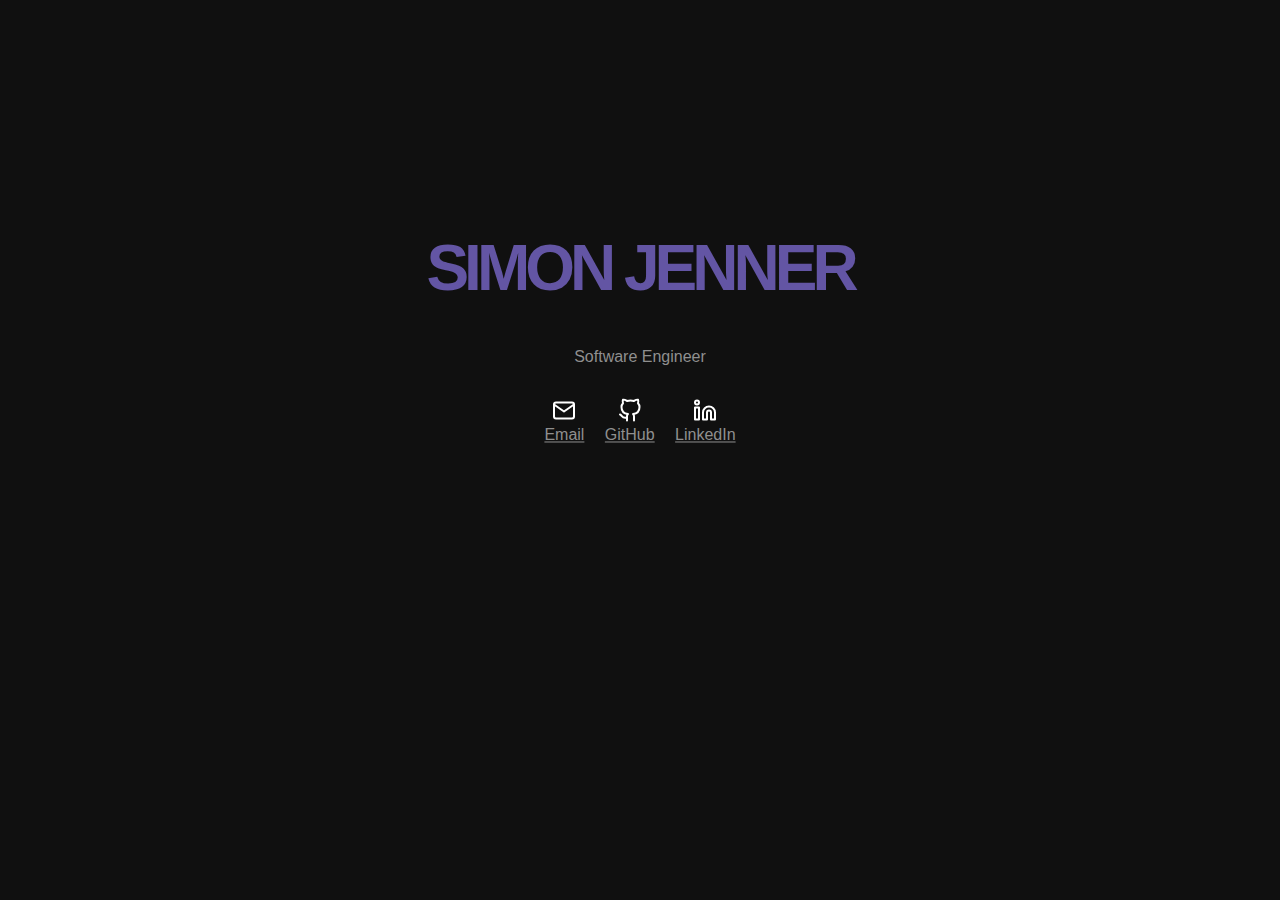
==== index.html @ d97774bc "Initial commit" ====
<!DOCTYPE html>
<html lang="en">

  <head>
    <meta charset="utf-8">
    <link rel="shortcut icon" type="image/x-icon" href="img/favicon.ico"/>
    <meta name="viewport" content="width=device-width, initial-scale=1">

    <meta name="description" content="Personal website for Simon Jenner." />
    <meta name="keywords" content="" />
    <meta name="author" content="Simon Jenner" />

    <meta property="og:title" content="Simon Jenner" />
    <meta property="og:description" content="Personal website for Simon Jenner." />
    <meta property="og:url" content="https://simonj.dev" />
    <meta property="og:type" content="website" />
    <meta property="og:locale" content="en_GB" />
    <meta property="og:image" content="https://simonj.dev/img/banner.jpg" />

    <link rel="stylesheet" href="css/shared.css">
    <link rel="stylesheet" href="css/index.css">

    <title>Simon Jenner</title>
  </head>

  <body>
    <section id="centered">
      <h1 class="linear-wipe">Simon Jenner</h1>
      <p>Software Engineer</p>

      <div id="links">
        <a href="mailto:simjenner3@gmail.com">
          <img src="img/mail.svg">
          <p>Email</p>
        </a>
        <a target="_blank" href="https://github.com/psidex">
          <img src="img/github.svg">
          <p>GitHub</p>
        </a>
        <a target="_blank" href="https://www.linkedin.com/in/simon-j-jenner/">
          <img src="img/linkedin.svg">
          <p>LinkedIn</p>
        </a>
      </div>

    </section>
  </body>

</html>
---- css/shared.css ----
* {
    color: #8f8f8f;
}

body {
    background-color: #101010;
    margin: auto;
    width: 75vw;

    text-align: center;
    font-family: segoe ui,Helvetica,Arial,sans-serif;
    word-wrap: break-word;
}

@media only screen and (max-width: 1000px) {
    body {
        width: 100vw;
    }
}

h1 {
    font-size: 2em;
}

h2 {
    font-size: 1.5em;
}

.fade-in {
    animation: fadeIn ease 1s;
}
@keyframes fadeIn {
    0% {opacity:0;}
    100% {opacity:1;}
}
---- css/index.css ----
#centered {
    position: absolute;
    width: 100%;
    top: 30%;
    left: 50%;
    transform: translate(-50%, -30%);
}

#avatarImg {
    width: 6em;
    border-radius: 10em;
    border-width: 0.2em;
    border-style: solid;
    border-color: #2c2c2c;
}

#links {
    margin-top: 2em;
}

#links>a {
    display: inline-block;
    margin-left: 0.5em;
    margin-right: 0.5em;
}

#links>a>p {
    margin-top: 0;
}

#links>a>img {
    filter: invert(100%);
}

h1 {
    background: linear-gradient(90deg, #6355a4, #6355a4, #e89a3e, #e89a3e);
    background-size: 300%;
    font-family: Arial, Helvetica, sans-serif;
    font-weight: 900;
    font-size: 5vw;
    letter-spacing: -5px;
    text-transform: uppercase;
    -webkit-background-clip: text;
    -webkit-text-fill-color: transparent;
    animation: animated_text 3s ease-in-out infinite;
    -moz-animation: animated_text 3s ease-in-out infinite;
    -webkit-animation: animated_text 3s ease-in-out infinite;
}

@keyframes animated_text {
    0% {
        background-position: 0px 50%;
    }

    50% {
        background-position: 100% 50%;
    }

    100% {
        background-position: 0px 50%;
    }
}
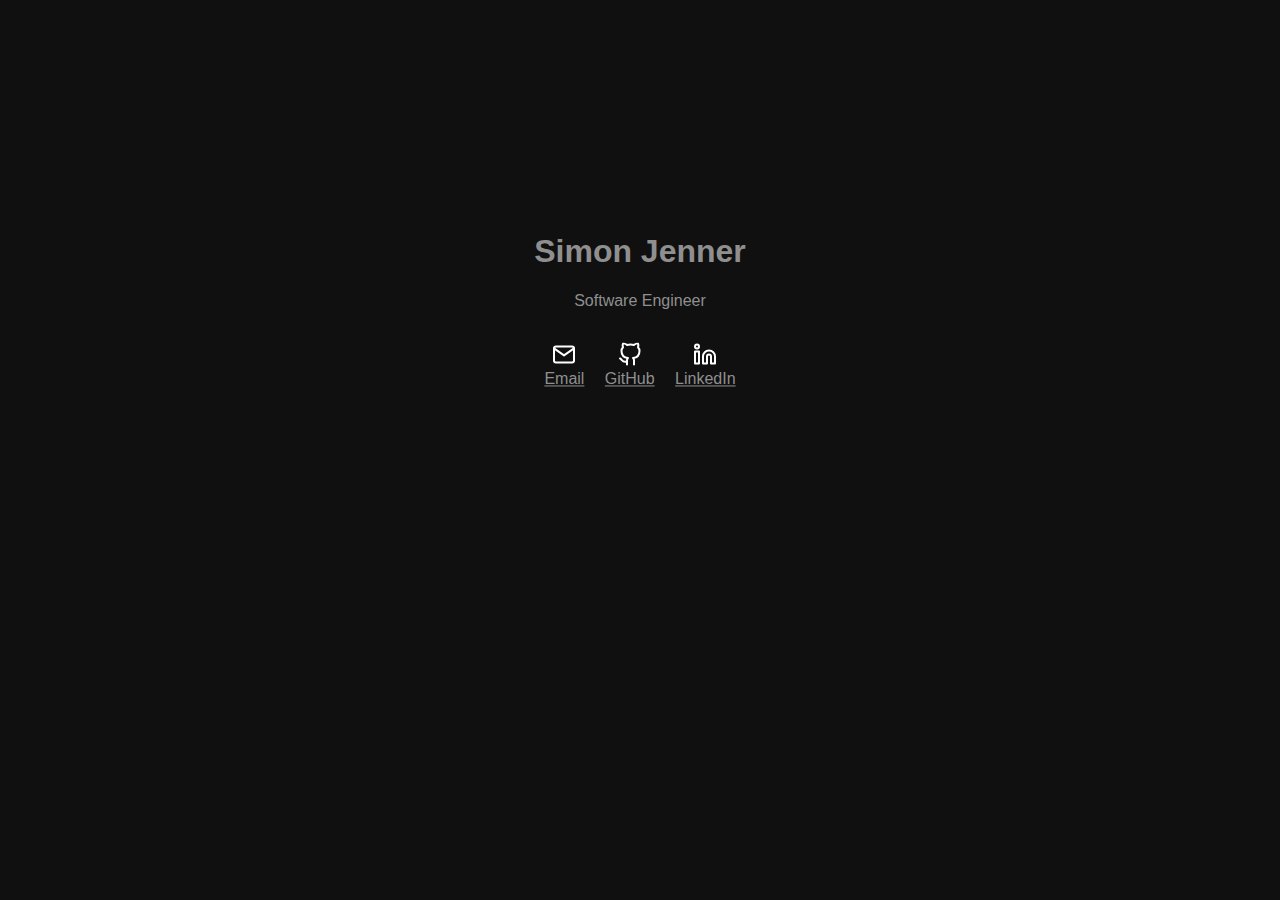
==== commit cb6edbc6: "Update to latest" ====
--- a/index.html
+++ b/index.html
@@ -25,7 +25,7 @@
 
   <body>
     <section id="centered">
-      <h1 class="linear-wipe">Simon Jenner</h1>
+      <h1>Simon Jenner</h1>
       <p>Software Engineer</p>
 
       <div id="links">
@@ -46,4 +46,4 @@
     </section>
   </body>
 
-</html>
+</html>--- a/css/shared.css
+++ b/css/shared.css
@@ -8,7 +8,7 @@
     width: 75vw;
 
     text-align: center;
-    font-family: segoe ui,Helvetica,Arial,sans-serif;
+    font-family: segoe ui, Helvetica, Arial, sans-serif;
     word-wrap: break-word;
 }
 
@@ -29,7 +29,13 @@
 .fade-in {
     animation: fadeIn ease 1s;
 }
+
 @keyframes fadeIn {
-    0% {opacity:0;}
-    100% {opacity:1;}
-}
+    0% {
+        opacity: 0;
+    }
+
+    100% {
+        opacity: 1;
+    }
+}--- a/css/index.css
+++ b/css/index.css
@@ -30,33 +30,4 @@
 
 #links>a>img {
     filter: invert(100%);
-}
-
-h1 {
-    background: linear-gradient(90deg, #6355a4, #6355a4, #e89a3e, #e89a3e);
-    background-size: 300%;
-    font-family: Arial, Helvetica, sans-serif;
-    font-weight: 900;
-    font-size: 5vw;
-    letter-spacing: -5px;
-    text-transform: uppercase;
-    -webkit-background-clip: text;
-    -webkit-text-fill-color: transparent;
-    animation: animated_text 3s ease-in-out infinite;
-    -moz-animation: animated_text 3s ease-in-out infinite;
-    -webkit-animation: animated_text 3s ease-in-out infinite;
-}
-
-@keyframes animated_text {
-    0% {
-        background-position: 0px 50%;
-    }
-
-    50% {
-        background-position: 100% 50%;
-    }
-
-    100% {
-        background-position: 0px 50%;
-    }
 }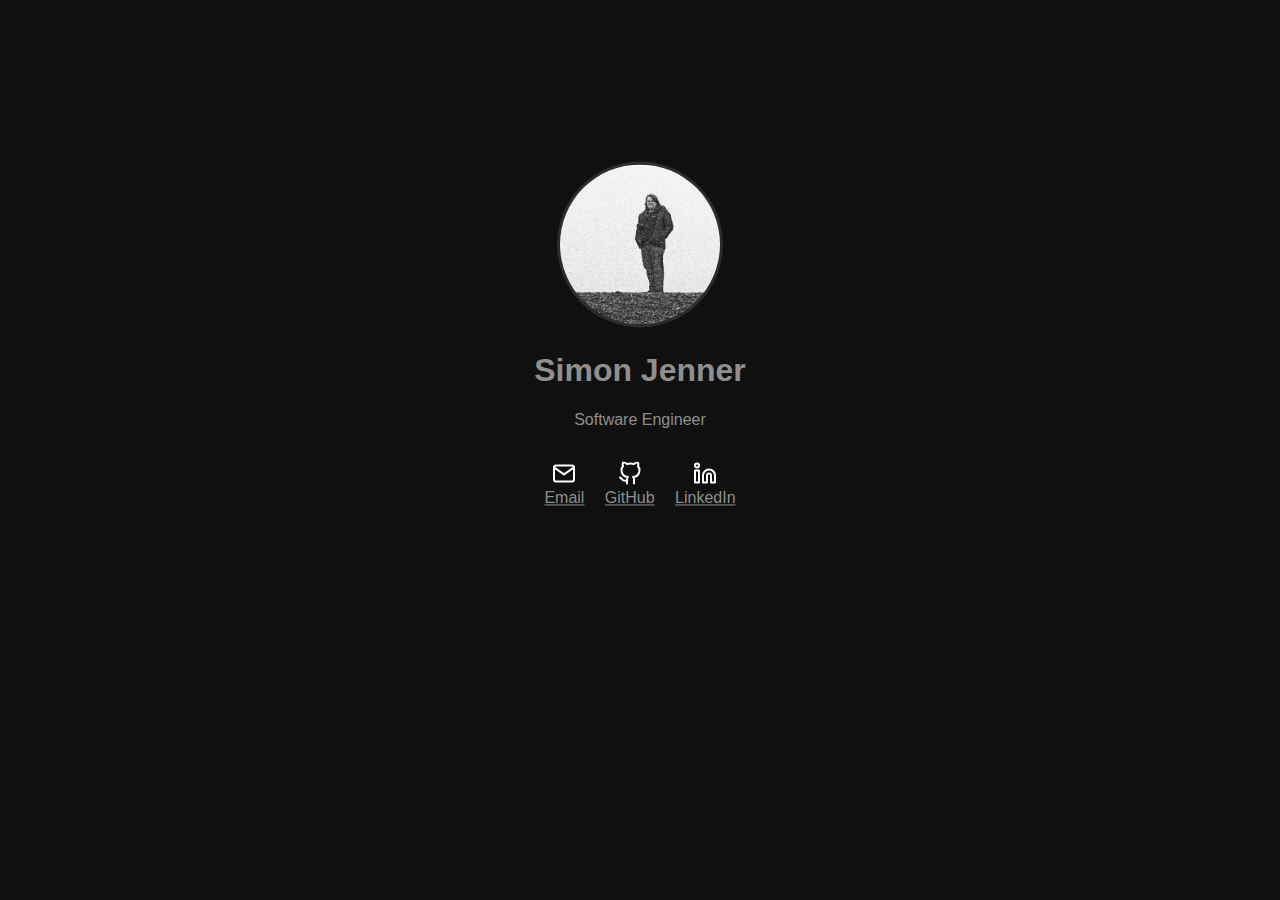
==== commit 8709ebed: "Update" ====
--- a/index.html
+++ b/index.html
@@ -25,6 +25,7 @@
 
   <body>
     <section id="centered">
+      <img id="avatar-img" src="./img/me.png" />
       <h1>Simon Jenner</h1>
       <p>Software Engineer</p>
 
--- a/css/shared.css
+++ b/css/shared.css
@@ -38,4 +38,12 @@
     100% {
         opacity: 1;
     }
+}
+
+#centered {
+    position: absolute;
+    width: 100%;
+    top: 30%;
+    left: 50%;
+    transform: translate(-50%, -30%);
 }--- a/css/index.css
+++ b/css/index.css
@@ -1,13 +1,5 @@
-#centered {
-    position: absolute;
-    width: 100%;
-    top: 30%;
-    left: 50%;
-    transform: translate(-50%, -30%);
-}
-
-#avatarImg {
-    width: 6em;
+#avatar-img {
+    width: 10em;
     border-radius: 10em;
     border-width: 0.2em;
     border-style: solid;
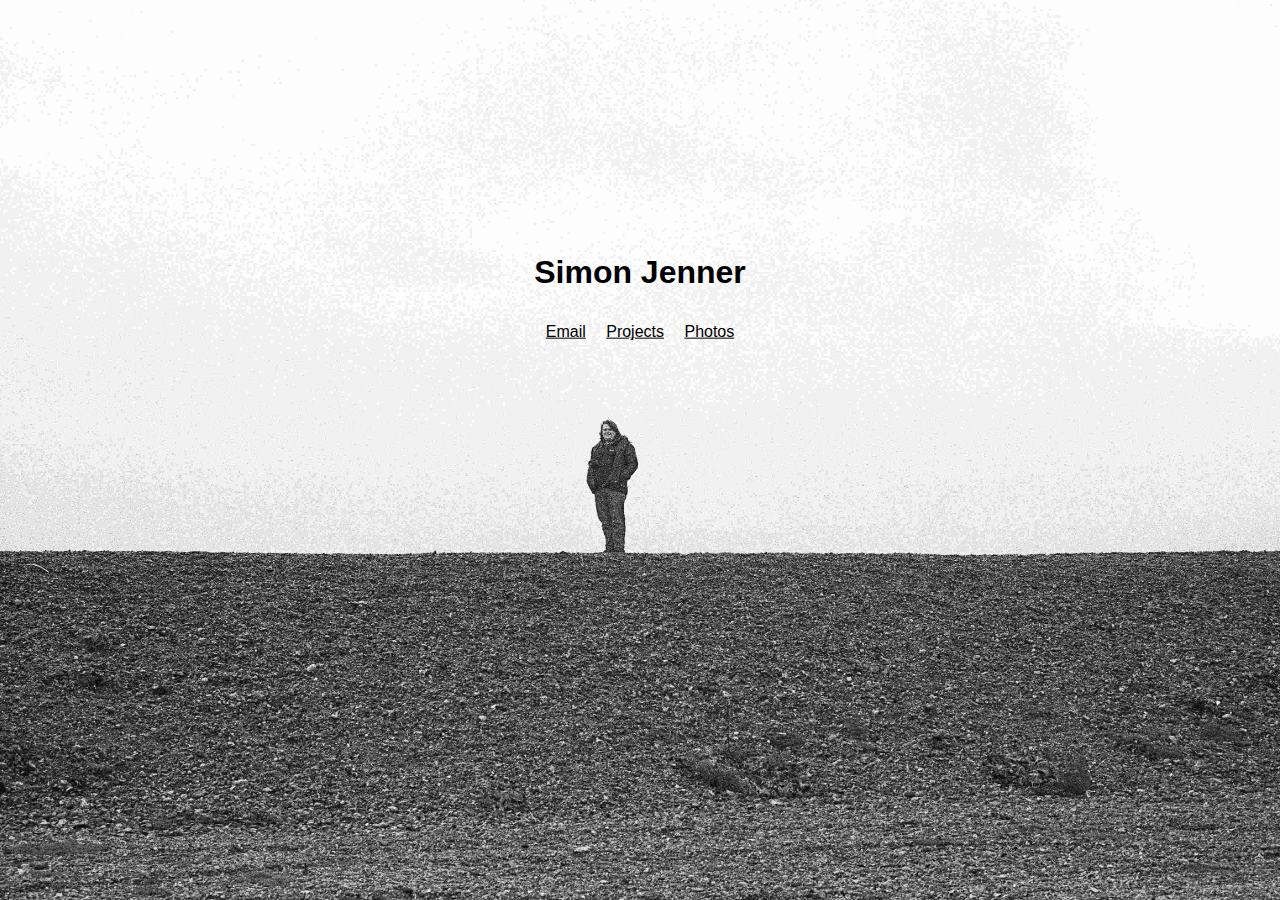
==== commit c6e6c3bf: ":D" ====
--- a/index.html
+++ b/index.html
@@ -3,15 +3,19 @@
 
   <head>
     <meta charset="utf-8">
-    <link rel="shortcut icon" type="image/x-icon" href="img/favicon.ico"/>
+
+    <link rel="preload" href="./img/me-low.jpg" as="image" />
+    <link rel="preload" href="./img/me.jpg" as="image" />
+
+    <link rel="shortcut icon" type="image/x-icon" href="img/favicon.ico" />
     <meta name="viewport" content="width=device-width, initial-scale=1">
 
-    <meta name="description" content="Personal website for Simon Jenner." />
-    <meta name="keywords" content="" />
+    <!-- <meta name="description" content="" /> -->
+    <!-- <meta name="keywords" content="" /> -->
     <meta name="author" content="Simon Jenner" />
 
     <meta property="og:title" content="Simon Jenner" />
-    <meta property="og:description" content="Personal website for Simon Jenner." />
+    <!-- <meta property="og:description" content="" /> -->
     <meta property="og:url" content="https://simonj.dev" />
     <meta property="og:type" content="website" />
     <meta property="og:locale" content="en_GB" />
@@ -24,26 +28,21 @@
   </head>
 
   <body>
+    <div id="avatar-img" />
     <section id="centered">
-      <img id="avatar-img" src="./img/me.png" />
       <h1>Simon Jenner</h1>
-      <p>Software Engineer</p>
 
       <div id="links">
         <a href="mailto:simjenner3@gmail.com">
-          <img src="img/mail.svg">
           <p>Email</p>
         </a>
         <a target="_blank" href="https://github.com/psidex">
-          <img src="img/github.svg">
-          <p>GitHub</p>
+          <p>Projects</p>
         </a>
-        <a target="_blank" href="https://www.linkedin.com/in/simon-j-jenner/">
-          <img src="img/linkedin.svg">
-          <p>LinkedIn</p>
+        <a target="_blank" href="https://photos.simonj.dev/">
+          <p>Photos</p>
         </a>
       </div>
-
     </section>
   </body>
 
--- a/css/shared.css
+++ b/css/shared.css
@@ -1,9 +1,9 @@
 * {
-    color: #8f8f8f;
+    color: black;
 }
 
 body {
-    background-color: #101010;
+    background-color: #ececec;
     margin: auto;
     width: 75vw;
 
--- a/css/index.css
+++ b/css/index.css
@@ -1,9 +1,16 @@
 #avatar-img {
-    width: 10em;
-    border-radius: 10em;
-    border-width: 0.2em;
-    border-style: solid;
-    border-color: #2c2c2c;
+    position: absolute;
+    display: block;
+    width: 100vw;
+    height: 100vh;
+    top: 0;
+    left: 0;
+    z-index: 0;
+    /* https://stackoverflow.com/questions/27934548 */
+    background-size: cover;
+    background-position: center;
+    background-repeat: no-repeat;
+    background-image: url("../img/me.jpg"), url("../img/me-low.jpg");
 }
 
 #links {
